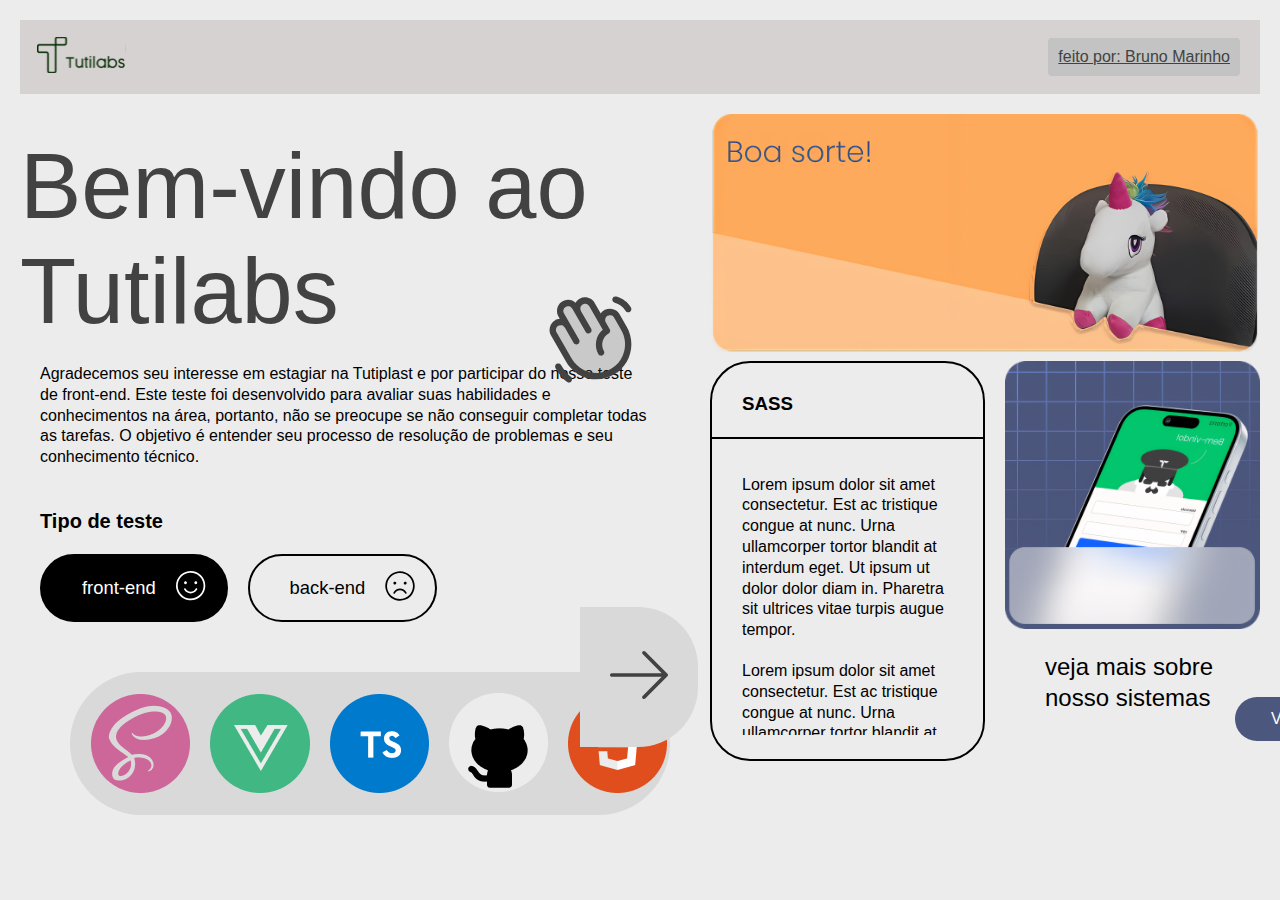
==== index.html @ 301c1118 "faltando responsividade 430px" ====
<!DOCTYPE html>
<html lang="en">
<head>
  <meta charset="UTF-8">
  <meta name="viewport" content="width=device-width, initial-scale=1.0">
  <title>TutiLabs</title>
  <link rel="stylesheet" href="/style.css">
  <link rel="stylesheet" href="/col2-page.css">
  <link rel="stylesheet" href="/HandWaving.css">
  <link rel="stylesheet" href="/cards.css">

</head>
<body>
  <nav>
    <a href="/"> <img src="/img/svgs/Tutilabs-logo 3.svg" alt="logo"></a>
    <div id="feito-container">
     <a href="#">feito por: Bruno Marinho</a>
    </div>
  </nav>

  <main class="container">
    <article class="conteudo" aria-labelledby="label-introducao">
      <div class="h1-container">
        <h1>Bem-vindo ao
          Tutilabs</h1>
          <img src="/img/svgs/HandWaving.svg" alt="ola" class="img-mao">
      </div>
  
        <p>Agradecemos seu interesse em estagiar na Tutiplast e por participar do nosso teste de front-end. Este teste foi desenvolvido para avaliar suas habilidades e conhecimentos na área, portanto, não se preocupe se não conseguir completar todas as tarefas. O objetivo é entender seu processo de resolução de problemas e seu conhecimento técnico.</p>

        <p class="p-tipo-teste">Tipo de teste</p>

        <div class="tipo-test">
          <div class="front-test">
            <a href="/"><p>front-end</p></a> 
             <a href="/"></a>
             <svg width="21" height="21" viewBox="0 0 21 21" fill="none" xmlns="http://www.w3.org/2000/svg">
              <path d="M14.7912 12.9632C13.7943 14.6876 12.1392 15.6765 10.25 15.6765C8.36079 15.6765 6.70571 14.6876 5.70885 12.9632C5.63677 12.8254 5.62071 12.6651 5.66404 12.5158C5.70737 12.3664 5.80673 12.2396 5.94137 12.1617C6.07601 12.0839 6.23551 12.0611 6.38655 12.0981C6.5376 12.1351 6.66851 12.2291 6.75194 12.3603C7.53978 13.7209 8.78184 14.4706 10.25 14.4706C11.7182 14.4706 12.9632 13.7209 13.7481 12.3603C13.7858 12.2882 13.8376 12.2246 13.9006 12.1731C13.9635 12.1216 14.0362 12.0834 14.1143 12.0607C14.1924 12.038 14.2743 12.0314 14.355 12.0412C14.4358 12.051 14.5137 12.0771 14.5841 12.1178C14.6545 12.1585 14.7159 12.213 14.7647 12.278C14.8135 12.3431 14.8486 12.4173 14.868 12.4963C14.8873 12.5753 14.8905 12.6574 14.8773 12.7376C14.8641 12.8179 14.8348 12.8946 14.7912 12.9632ZM20.5 10.25C20.5 12.2773 19.8988 14.259 18.7726 15.9446C17.6463 17.6302 16.0454 18.944 14.1725 19.7198C12.2996 20.4956 10.2386 20.6985 8.25033 20.303C6.26202 19.9075 4.43565 18.9313 3.00216 17.4978C1.56867 16.0644 0.592454 14.238 0.196956 12.2497C-0.198543 10.2614 0.00444099 8.20044 0.780239 6.32749C1.55604 4.45455 2.8698 2.85372 4.55541 1.72744C6.24101 0.601152 8.22274 0 10.25 0C12.9675 0.00319142 15.5728 1.08412 17.4943 3.00568C19.4159 4.92724 20.4968 7.53251 20.5 10.25ZM19.2941 10.25C19.2941 8.46124 18.7637 6.71265 17.7699 5.22536C16.7761 3.73806 15.3636 2.57885 13.711 1.89432C12.0584 1.2098 10.24 1.03069 8.48558 1.37966C6.7312 1.72863 5.11969 2.59 3.85485 3.85484C2.59 5.11968 1.72864 6.73119 1.37967 8.48558C1.0307 10.24 1.2098 12.0584 1.89433 13.711C2.57886 15.3636 3.73806 16.7761 5.22536 17.7699C6.71266 18.7637 8.46125 19.2941 10.25 19.2941C12.6478 19.2915 14.9467 18.3377 16.6422 16.6422C18.3377 14.9467 19.2915 12.6478 19.2941 10.25ZM6.63236 9.2451C6.83111 9.2451 7.02539 9.18616 7.19065 9.07574C7.3559 8.96532 7.48471 8.80838 7.56076 8.62475C7.63682 8.44113 7.65672 8.23908 7.61795 8.04415C7.57917 7.84922 7.48347 7.67016 7.34293 7.52962C7.20239 7.38908 7.02333 7.29338 6.8284 7.2546C6.63347 7.21583 6.43142 7.23573 6.2478 7.31179C6.06417 7.38785 5.90723 7.51665 5.79681 7.6819C5.68639 7.84716 5.62745 8.04144 5.62745 8.24019C5.62745 8.50671 5.73333 8.76231 5.92178 8.95077C6.11024 9.13922 6.36584 9.2451 6.63236 9.2451ZM13.8676 7.23529C13.6689 7.23529 13.4746 7.29423 13.3094 7.40465C13.1441 7.51507 13.0153 7.67201 12.9392 7.85563C12.8632 8.03926 12.8433 8.24131 12.8821 8.43624C12.9208 8.63117 13.0165 8.81023 13.1571 8.95077C13.2976 9.09131 13.4767 9.18701 13.6716 9.22579C13.8665 9.26456 14.0686 9.24466 14.2522 9.1686C14.4358 9.09254 14.5928 8.96374 14.7032 8.79849C14.8136 8.63323 14.8726 8.43895 14.8726 8.24019C14.8726 7.97368 14.7667 7.71808 14.5782 7.52962C14.3898 7.34117 14.1342 7.23529 13.8676 7.23529Z"/>
              </svg>
              
            </div>
        <div class="back-test">
          <a href="/back.html"><p>back-end</p></a> 
          <svg width="26" height="26" viewBox="0 0 26 26" fill="none" xmlns="http://www.w3.org/2000/svg">
            <path d="M13 0.25C10.4783 0.25 8.01321 0.997774 5.91648 2.39876C3.81976 3.79975 2.18556 5.79103 1.22054 8.12079C0.255524 10.4505 0.00303191 13.0141 0.494993 15.4874C0.986955 17.9607 2.20127 20.2325 3.98439 22.0156C5.76751 23.7987 8.03935 25.0131 10.5126 25.505C12.9859 25.997 15.5495 25.7445 17.8792 24.7795C20.209 23.8144 22.2003 22.1802 23.6012 20.0835C25.0022 17.9868 25.75 15.5217 25.75 13C25.746 9.61971 24.4015 6.379 22.0112 3.98877C19.621 1.59854 16.3803 0.25397 13 0.25ZM13 24.25C10.775 24.25 8.59989 23.5902 6.74984 22.354C4.89979 21.1179 3.45785 19.3609 2.60636 17.3052C1.75488 15.2495 1.53209 12.9875 1.96617 10.8052C2.40025 8.62295 3.47171 6.61839 5.04505 5.04505C6.6184 3.47171 8.62295 2.40025 10.8052 1.96617C12.9875 1.53208 15.2495 1.75487 17.3052 2.60636C19.3609 3.45784 21.1179 4.89978 22.354 6.74984C23.5902 8.59989 24.25 10.775 24.25 13C24.2467 15.9827 23.0604 18.8422 20.9513 20.9513C18.8422 23.0604 15.9827 24.2467 13 24.25ZM7.25001 10.5C7.25001 10.2528 7.32332 10.0111 7.46067 9.80554C7.59802 9.59998 7.79324 9.43976 8.02165 9.34515C8.25006 9.25054 8.50139 9.22579 8.74387 9.27402C8.98635 9.32225 9.20907 9.4413 9.38389 9.61612C9.5587 9.79093 9.67776 10.0137 9.72599 10.2561C9.77422 10.4986 9.74946 10.7499 9.65485 10.9784C9.56025 11.2068 9.40003 11.402 9.19447 11.5393C8.98891 11.6767 8.74723 11.75 8.50001 11.75C8.16849 11.75 7.85054 11.6183 7.61612 11.3839C7.3817 11.1495 7.25001 10.8315 7.25001 10.5ZM18.75 10.5C18.75 10.7472 18.6767 10.9889 18.5393 11.1945C18.402 11.4 18.2068 11.5602 17.9784 11.6548C17.75 11.7495 17.4986 11.7742 17.2561 11.726C17.0137 11.6778 16.7909 11.5587 16.6161 11.3839C16.4413 11.2091 16.3223 10.9863 16.274 10.7439C16.2258 10.5014 16.2505 10.2501 16.3452 10.0216C16.4398 9.79324 16.6 9.59801 16.8055 9.46066C17.0111 9.32331 17.2528 9.25 17.5 9.25C17.8315 9.25 18.1495 9.3817 18.3839 9.61612C18.6183 9.85054 18.75 10.1685 18.75 10.5ZM18.6488 18.625C18.7384 18.7964 18.7584 18.9958 18.7045 19.1816C18.6506 19.3674 18.527 19.5252 18.3595 19.622C18.192 19.7188 17.9936 19.7471 17.8058 19.7011C17.6179 19.6551 17.455 19.5382 17.3513 19.375C16.3713 17.6825 14.8263 16.75 13 16.75C11.1738 16.75 9.62501 17.6825 8.64876 19.375C8.58289 19.4891 8.48813 19.5838 8.37403 19.6496C8.25992 19.7155 8.13049 19.7501 7.99876 19.75C7.86695 19.7504 7.73746 19.7154 7.62376 19.6488C7.45204 19.549 7.32692 19.3851 7.27584 19.1932C7.22475 19.0013 7.25187 18.7969 7.35126 18.625C8.59126 16.48 10.65 15.25 13 15.25C15.35 15.25 17.4088 16.48 18.6488 18.625Z"/>
            </svg>
            
        </div>
        </div >


        <div class="scroll-arrow" id="scroll-right">
          <img src="/img/svgs/setaDireita.svg" alt="scroll right">
      </div>
  
        <div class="dev-icons" id="dev-icons">
          <img src="/img/akar-icons_sass-fill.png" alt="SCSS">
          <img src="/img/Vue.png" alt="VUE">
          <img src="/img/typescript.png" alt="TypeScript">
          <img src="/img/github.png" alt="Git">
          <img src="/img/html.png" alt="HTML" class="hidden-icon">
          <img src="/img/jss.png" alt="JavaScript" class="hidden-icon">
          <img src="/img/css.png" alt="CSS" class="hidden-icon">
      </div>

      <div id="card-info" class="card-info hidden">
        <button id="close-btn">Fechar</button>
        <p class="description"></p>
      </div>

    
      </div>

    </div>
    <div class="scroll-arrow" id="scroll-left">
        <img src="/img/svgs/setaEsquerda.svg" alt="scroll left">
    </div>     
  
      </article>

      <section>
        <div class="josemaria-foto">
          <img src="/img/josemaria_main_upscayl_4x_realesrgan-x4plus-anime.png" alt="josemaria_foto">
        </div>
        <div class="content-wrapper">
          <div class="div-content">
            <h3>SASS</h3>
            <div class="barra-scroll">
            <p>Lorem ipsum dolor sit amet consectetur. Est ac tristique congue at nunc. Urna ullamcorper tortor blandit at interdum eget. Ut ipsum ut dolor dolor diam in. Pharetra sit ultrices vitae turpis augue tempor.</p>
            <p>Lorem ipsum dolor sit amet consectetur. Est ac tristique congue at nunc. Urna ullamcorper tortor blandit at interdum eget. Ut ipsum ut dolor dolor diam in. Pharetra sit ultrices vitae turpis augue tempor.</p>
            <p>Lorem ipsum dolor sit amet consectetur. Est ac tristique congue at nunc. Urna ullamcorper tortor blandit at interdum eget. Ut ipsum ut dolor dolor diam in. Pharetra sit ultrices vitae turpis augue tempor.</p>
            <p>Lorem ipsum dolor sit amet consectetur. Est ac tristique congue at nunc. Urna ullamcorper tortor blandit at interdum eget. Ut ipsum ut dolor dolor diam in. Pharetra sit ultrices vitae turpis augue tempor.</p>
            <p>Lorem ipsum dolor sit amet consectetur. Est ac tristique congue at nunc. Urna ullamcorper tortor blandit at interdum eget. Ut ipsum ut dolor dolor diam in. Pharetra sit ultrices vitae turpis augue tempor.</p>

            <p>Lorem ipsum dolor sit amet consectetur. Est ac tristique congue at nunc. Urna ullamcorper tortor blandit at interdum eget. Ut ipsum ut dolor dolor diam in. Pharetra sit ultrices vitae turpis augue tempor.</p>
          </div>

          </div>
          <div class="img-container">
            <img src="/img/celular_upscayl_4x_ultramix_balanced.png" alt="iphone" class="iphone">
            <p>veja mais sobre nosso sistemas</p>
            <div class="visualizar-container">
              <a href="/" class="button">
                Visualizar
                <img src="/img/svgs/setaBranca.svg" alt="setabranca">
              </a>
            </div>
            
          </div>
          </div>
        </div>
      </section>
    </main>
    <script src="/script.js"></script>
    <script src="/cards.js"></script>

</body>
</html>
---- style.css ----
* {
  font-family: Poppins, Helvetica;
  margin: 0;
  padding: 0;
  box-sizing: border-box;
}

:root {
  --text-color: #424242;
  --hover-gray: #c3c3c3;
  --gray-bg: #d9d9d9;
}

body {
  background-color: #ececec;
}
p,
h1,
h2,
h3 {
  margin: 0px;
}

p {
  font-size: 1rem;
  line-height: 1.3;
}

nav {
  display: flex;
  justify-content: space-between;
  align-items: center;
  padding: 10px;
  background-color: #d7d2d2;
  margin: 20px;
}

nav img {
  padding: 7px;
}

#feito-container {
  display: flex;
  padding: 10px;
  background-color: var(--hover-gray);
  align-items: center;
  justify-content: end;
  border-radius: 4px;
  margin-right: 10px;
}

#feito-container a {
  color: var(--text-color);
}

.container {
  display: grid;
  grid-template-columns: 1.5fr 2fr;
  gap: 20px;
}

.conteudo {
  grid-column: 1;

  padding: 20px;
}

.h1-container h1 {
  font-size: 5.75rem;
  font-weight: 500;
  color: var(--text-color);
}

.h1-container img {
  position: absolute;
  top: 290px;
  left: 420px;
  height: 100px;
}
article p {
  margin: 20px;
}

.dev-icons {
  display: flex;
  align-items: center;
  background-color: var(--gray-bg);
  border-radius: 80px;
  margin-top: 50px;
  max-width: 600px;
  overflow-x: auto; /* Adiciona   uma barra de rolagem horizontal */
  white-space: nowrap; /* Impede que os ícones quebrem a linha */
  position: relative; /* Permitirá posicionar a seta em relação a este contêiner */
  padding: 11px;
  margin-left: 50px;
}
.dev-icons::-webkit-scrollbar {
  display: none;
}

#scroll-right {
  position: absolute;
  background-color: var(--gray-bg);
  cursor: pointer;
  height: auto;
  padding: 44px 30px;
  border-top-right-radius: 60px;
  border-bottom-right-radius: 60px;
  left: 610px;
  bottom: 65px;
  z-index: 5;
}

#scroll-left {
  position: absolute;
  cursor: pointer;
  background-color: var(--gray-bg);
  height: auto;
  left: 200px;
  padding: 44px 30px;
  border-top-left-radius: 60px;
  border-bottom-left-radius: 60px;
  left: 40px;
  bottom: 65px;
  z-index: 5;
}

#scroll-left:hover {
  background-color: var(--hover-gray);
}
#scroll-right:hover {
  background-color: var(--hover-gray);
}

.dev-icons img {
  padding: 10px;
}

.div-container {
  display: grid;
  grid-template-columns: 1fr 1fr;
  gap: 20px;
}

section img {
  width: 100%;
  max-width: 500px;
  padding-right: 20px;
}

section {
  display: flex;
  flex-wrap: wrap;
}

.tipo-test {
  display: flex;
  flex-wrap: wrap;
}

.p-tipo-teste {
  font-size: 1.25rem;
  font-weight: bold;
  margin-top: 40px;
}

.front-test {
  color: #ffffff;
  display: flex;
  justify-content: flex-end;
  border: 2px solid #000000;
  background-color: transparent;
  padding: 0px 20px;
  border-radius: 40px;
  margin-left: 20px;
}

.front-test svg {
  width: 30px;
  height: 30px;
  margin-top: 15px;
  fill: #000;
}
.front-test p {
  color: #000000;
  font-size: 1.15rem;
}

.front-test.active {
  background-color: #000000;
}

.front-test.active p {
  color: #fff;
}
.front-test.active svg {
  fill: #fff;
}

.back-test svg {
  width: 30px;
  height: 30px;
  margin-top: 15px;
  fill: #000000;
}

.back-test.active svg {
  fill: #fff;
}
.back-test.active {
  background-color: #000;
}

.back-test.active p {
  color: #fff;
}

.back-test {
  color: #ffffff;
  display: flex;
  justify-content: flex-end;
  border: 2px solid #000000;
  background-color: transparent;
  padding: 0px 20px;
  border-radius: 40px;
  margin-left: 20px;
}

.back-test p {
  color: #000000;
  font-size: 1.15rem;
}

.back-test a {
  text-decoration: none;
}
.front-test a {
  text-decoration: none;
}

@media (max-width: 1600px) {
  .img-mao {
    margin-left: 120px;
  }

  #scroll-right {
    margin-bottom: 88px;
    margin-left: -30px;
  }
  #scroll-left {
    margin-bottom: 88px;
  }
}

@media (max-width: 430px) {
  .container {
    grid-template-columns: 1fr;
    gap: 10px;
  }

  .josemaria-foto {
    position: relative;
    height: auto;
  }

  .conteudo {
    padding: 10px;
  }

  article p {
    max-width: 380px;
  }

  .h1-container h1 {
    font-size: 3.8rem;
    max-width: 400px;
  }

  .h1-container img {
    width: 60px;
    height: 60px;
    left: 235px;
  }

  nav {
    flex-direction: column;
    align-items: center;
    max-width: 370px;
    border-radius: 10px;
  }

  #feito-container {
    margin-top: 10px;
  }

  .scroll-arrow {
    display: none;
  }

  .dev-icons {
    margin-top: 20px;
    max-width: 300px;
  }

  #scroll-right,
  #scroll-left {
    display: none;
  }

  .img-container p {
    position: static;
    text-align: center;
    margin-top: 10px;
    left: 0;
  }

  .button {
    position: static;
    margin: 20px auto;
  }

  .content-wrapper {
    grid-template-columns: 1fr;
  }

  .div-content {
    margin-bottom: 50px;
    order: -2;
  }

  .barra-scroll {
    max-height: 200px;
  }

  .div-content h3::after {
    bottom: 190px;
  }

  .iphone {
    width: 100%;
  }
}
---- col2-page.css ----
section {
  display: flex;
  flex-direction: column;
}

.josemaria-foto img {
  max-width: 100%;
  height: auto;
  width: 1200px;
}

.content-wrapper {
  display: grid;
  grid-template-columns: 1fr 1fr;
  gap: 20px;
}

.img-container img {
  width: 100%;
  height: auto;
}
.img-container {
  position: relative;
}
.iphone {
  max-height: 400px;
}
.img-container p {
  font-size: 1.5rem;
  position: absolute;
  top: 290px;
  left: 40px;
}

.visualizar-container {
  display: flex;
  /* justify-content: center; */
}

.button {
  position: absolute;
  display: flex;
  align-items: center;
  justify-content: end;
  padding: 5px 15px;
  border-radius: 50px;
  background-color: #4c577d;
  text-decoration: none;
  color: #ffffff;
  width: 200px;
  bottom: 120px;
  left: 230px;
}

.button img {
  margin-left: 20px;
  width: 60px;
}

.div-content {
  background-color: transparent;
  border: 2px solid #000;
  border-radius: 40px;
  padding: 20px;
  position: relative;
  height: 400px;
  margin-bottom: 100px;
}

.barra-scroll {
  max-height: 300px;
  overflow-y: auto;
}

.barra-scroll::-webkit-scrollbar {
  width: 8px;
}

.barra-scroll::-webkit-scrollbar-track {
  background: #ececec;
}

.barra-scroll::-webkit-scrollbar-thumb {
  background-color: #888;
  border-radius: 4px; /* borda arredondada */
}

.barra-scroll::-webkit-scrollbar-thumb:hover {
  background-color: #555;
}

.div-content p:first-of-type {
  margin-top: 30px;
}

.div-content h3 {
  padding: 10px;
  margin-bottom: 10px;
}

.div-content h3::after {
  content: "";
  position: absolute;
  bottom: 320px;
  left: 0;
  width: 100%;
  height: 2px;
  background-color: #000;
}

.div-content p {
  padding: 10px;
}
---- HandWaving.css ----
@keyframes acenar {
  0% {
    transform: rotate(0deg);
  }
  50% {
    transform: rotate(30deg);
  }
  100% {
    transform: rotate(0deg);
  }
}

.img-mao {
  animation: acenar 2s infinite; /* Aplica a animação ao ícone de mão */
}
---- cards.css ----
.description {
  background-color: #f9f9f9;
  border: 1px solid #ccc;
  border-radius: 5px;
  padding: 20px;
  box-shadow: 0 2px 4px rgba(0, 0, 0, 0.1);
  font-family: Arial, sans-serif;
  font-size: 14px;
  color: #333;
  max-width: 300px;
}

.hidden {
  display: none;
}

#close-btn {
  position: absolute;
  padding: 5px 15px;
  border-radius: 20px;
  cursor: pointer;
  background-color: #4c577d;
  color: #fff;
  left: 350px;
  bottom: -20px;
  border: 2px solid #ccc;
}
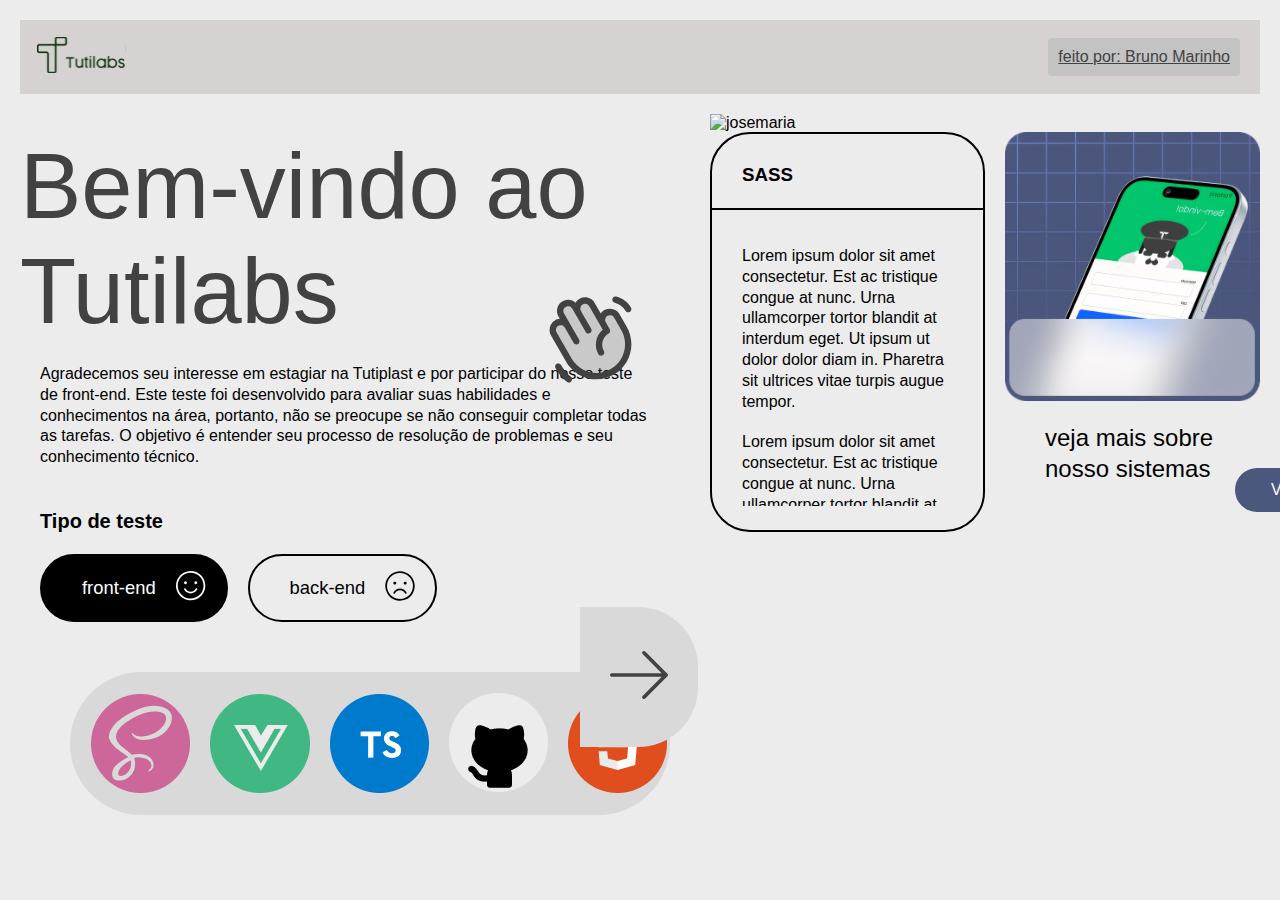
==== commit a8794aa1: "testing imgs" ====
--- a/index.html
+++ b/index.html
@@ -8,11 +8,12 @@
   <link rel="stylesheet" href="/col2-page.css">
   <link rel="stylesheet" href="/HandWaving.css">
   <link rel="stylesheet" href="/cards.css">
+  <link rel="icon" type="image/png" href="img/svgs/Tutilabs-logo 3.svg">
 
 </head>
 <body>
   <nav>
-    <a href="/"> <img src="/img/svgs/Tutilabs-logo 3.svg" alt="logo"></a>
+    <a href="/"> <img src="img/svgs/Tutilabs-logo 3.svg" alt="logo"></a>
     <div id="feito-container">
      <a href="#">feito por: Bruno Marinho</a>
     </div>
@@ -23,7 +24,7 @@
       <div class="h1-container">
         <h1>Bem-vindo ao
           Tutilabs</h1>
-          <img src="/img/svgs/HandWaving.svg" alt="ola" class="img-mao">
+          <img src="img/svgs/HandWaving.svg" alt="ola" class="img-mao">
       </div>
   
         <p>Agradecemos seu interesse em estagiar na Tutiplast e por participar do nosso teste de front-end. Este teste foi desenvolvido para avaliar suas habilidades e conhecimentos na área, portanto, não se preocupe se não conseguir completar todas as tarefas. O objetivo é entender seu processo de resolução de problemas e seu conhecimento técnico.</p>
@@ -50,17 +51,17 @@
 
 
         <div class="scroll-arrow" id="scroll-right">
-          <img src="/img/svgs/setaDireita.svg" alt="scroll right">
+          <img src="img/svgs/setaDireita.svg" alt="scroll right">
       </div>
   
         <div class="dev-icons" id="dev-icons">
-          <img src="/img/akar-icons_sass-fill.png" alt="SCSS">
-          <img src="/img/Vue.png" alt="VUE">
-          <img src="/img/typescript.png" alt="TypeScript">
-          <img src="/img/github.png" alt="Git">
-          <img src="/img/html.png" alt="HTML" class="hidden-icon">
-          <img src="/img/jss.png" alt="JavaScript" class="hidden-icon">
-          <img src="/img/css.png" alt="CSS" class="hidden-icon">
+          <img src="img/akar-icons_sass-fill.png" alt="SCSS">
+          <img src="img/Vue.png" alt="VUE">
+          <img src="img/typescript.png" alt="TypeScript">
+          <img src="img/github.png" alt="Git">
+          <img src="img/html.png" alt="HTML" class="hidden-icon">
+          <img src="img/jss.png" alt="JavaScript" class="hidden-icon">
+          <img src="img/css.png" alt="CSS" class="hidden-icon">
       </div>
 
       <div id="card-info" class="card-info hidden">
@@ -73,15 +74,13 @@
 
     </div>
     <div class="scroll-arrow" id="scroll-left">
-        <img src="/img/svgs/setaEsquerda.svg" alt="scroll left">
+        <img src="img/svgs/setaEsquerda.svg" alt="scroll left">
     </div>     
   
       </article>
 
       <section>
-        <div class="josemaria-foto">
-          <img src="/img/josemaria_main_upscayl_4x_realesrgan-x4plus-anime.png" alt="josemaria_foto">
-        </div>
+        <img src="img/josemaria_main4k.png" alt="josemaria" class="josemaria-foto">
         <div class="content-wrapper">
           <div class="div-content">
             <h3>SASS</h3>
@@ -97,12 +96,12 @@
 
           </div>
           <div class="img-container">
-            <img src="/img/celular_upscayl_4x_ultramix_balanced.png" alt="iphone" class="iphone">
+            <img src="img/celular_upscayl_4x_ultramix_balanced.png" alt="iphone" class="iphone">
             <p>veja mais sobre nosso sistemas</p>
             <div class="visualizar-container">
               <a href="/" class="button">
                 Visualizar
-                <img src="/img/svgs/setaBranca.svg" alt="setabranca">
+                <img src="img/svgs/setaBranca.svg" alt="setabranca">
               </a>
             </div>
             
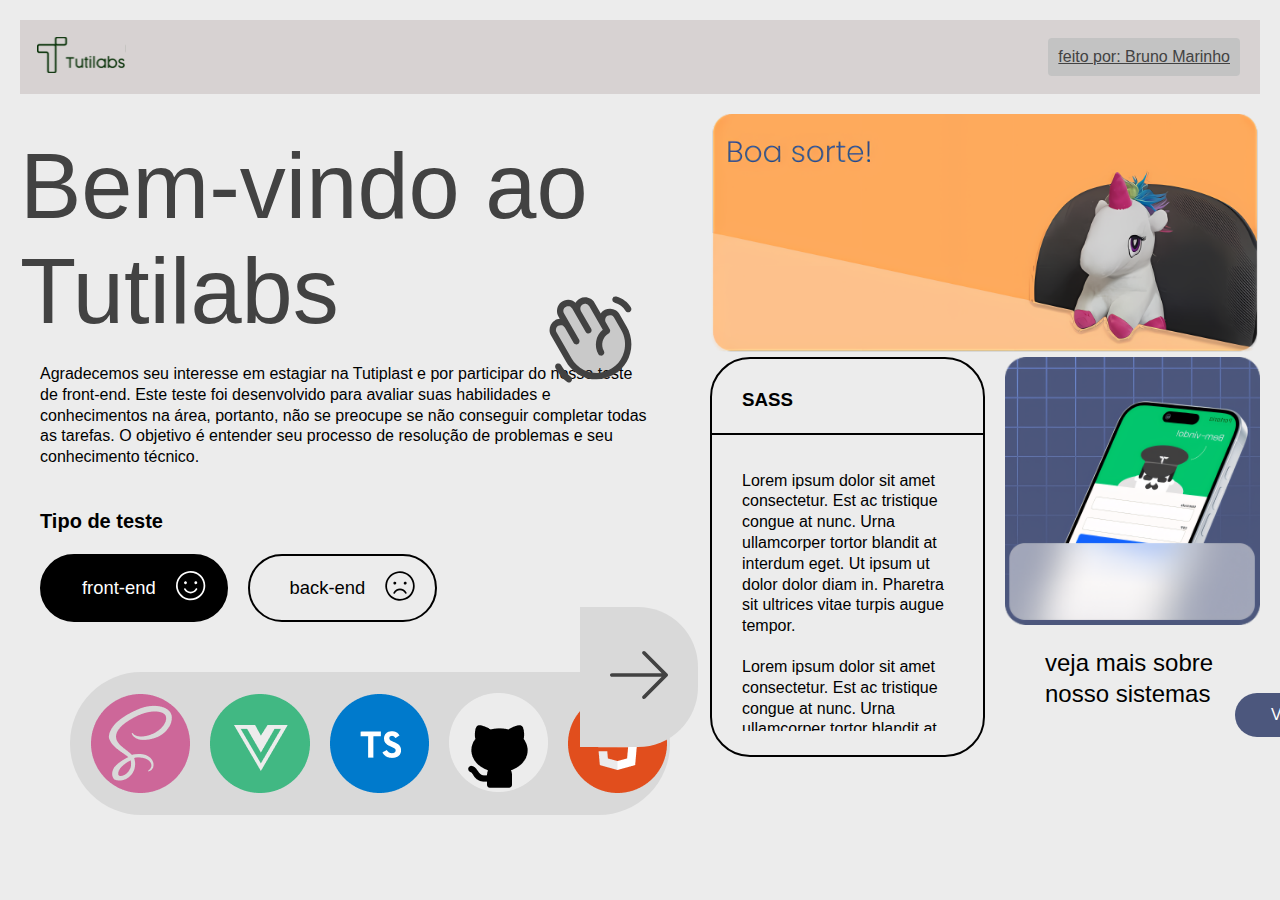
==== commit b6e2eb32: "refactor: fix files directory reference for deploy" ====
--- a/index.html
+++ b/index.html
@@ -4,10 +4,10 @@
   <meta charset="UTF-8">
   <meta name="viewport" content="width=device-width, initial-scale=1.0">
   <title>TutiLabs</title>
-  <link rel="stylesheet" href="/style.css">
-  <link rel="stylesheet" href="/col2-page.css">
-  <link rel="stylesheet" href="/HandWaving.css">
-  <link rel="stylesheet" href="/cards.css">
+  <link rel="stylesheet" href="style.css">
+  <link rel="stylesheet" href="col2-page.css">
+  <link rel="stylesheet" href="HandWaving.css">
+  <link rel="stylesheet" href="cards.css">
   <link rel="icon" type="image/png" href="img/svgs/Tutilabs-logo 3.svg">
 
 </head>
--- a/style.css
+++ b/style.css
@@ -259,8 +259,13 @@
   }
 
   .josemaria-foto {
-    position: relative;
+    position: absolute;
     height: auto;
+    top: 540px;
+    margin-left: 10px;
+    background-color: #000;
+    width: 400px;
+    display: none;
   }
 
   .conteudo {
@@ -272,20 +277,19 @@
   }
 
   .h1-container h1 {
-    font-size: 3.8rem;
+    font-size: 3.7rem;
     max-width: 400px;
   }
 
   .h1-container img {
-    width: 60px;
+    width: 50px;
     height: 60px;
     left: 235px;
+    top: 230px;
   }
 
   nav {
-    flex-direction: column;
     align-items: center;
-    max-width: 370px;
     border-radius: 10px;
   }
 
@@ -307,13 +311,6 @@
     display: none;
   }
 
-  .img-container p {
-    position: static;
-    text-align: center;
-    margin-top: 10px;
-    left: 0;
-  }
-
   .button {
     position: static;
     margin: 20px auto;
@@ -323,11 +320,6 @@
     grid-template-columns: 1fr;
   }
 
-  .div-content {
-    margin-bottom: 50px;
-    order: -2;
-  }
-
   .barra-scroll {
     max-height: 200px;
   }
@@ -339,4 +331,26 @@
   .iphone {
     width: 100%;
   }
-}
+  .p-tipo-teste {
+    margin-top: 250px;
+  }
+  .tipo-test {
+    display: grid;
+    grid-template-columns: 1fr 1fr;
+  }
+  .front-test {
+    margin: 10px;
+  }
+  .back-test {
+    margin: 10px;
+  }
+  .div-content {
+    grid-template-rows: 1fr;
+    max-width: 100vh;
+  }
+
+  section {
+    display: grid;
+    grid-template-columns: 1fr;
+  }
+}
--- a/col2-page.css
+++ b/col2-page.css
@@ -3,7 +3,7 @@
   flex-direction: column;
 }
 
-.josemaria-foto img {
+.josemaria-foto {
   max-width: 100%;
   height: auto;
   width: 1200px;
@@ -111,3 +111,38 @@
 .div-content p {
   padding: 10px;
 }
+
+@media (max-width: 430px) {
+  .content-wrapper {
+    grid-template-columns: 1fr;
+  }
+
+  .div-content {
+    margin-top: 20px;
+    height: 400px;
+    margin-bottom: 10px;
+    margin: 10px;
+    max-width: 400px;
+  }
+
+  .iphone {
+    margin-left: 10px;
+    max-width: 420px;
+    margin-bottom: 20px;
+  }
+
+  .button {
+    bottom: 25px;
+    left: 180px;
+  }
+
+  .img-container p {
+    left: 25px;
+    top: 285px;
+    font-size: 1.45rem;
+  }
+
+  .img-container {
+    margin-bottom: 50px;
+  }
+}
--- a/cards.css
+++ b/cards.css
@@ -25,3 +25,11 @@
   bottom: -20px;
   border: 2px solid #ccc;
 }
+
+@media (max-width: 430px) {
+  #close-btn {
+    position: absolute;
+    bottom: -240px;
+    left: 335px;
+  }
+}
